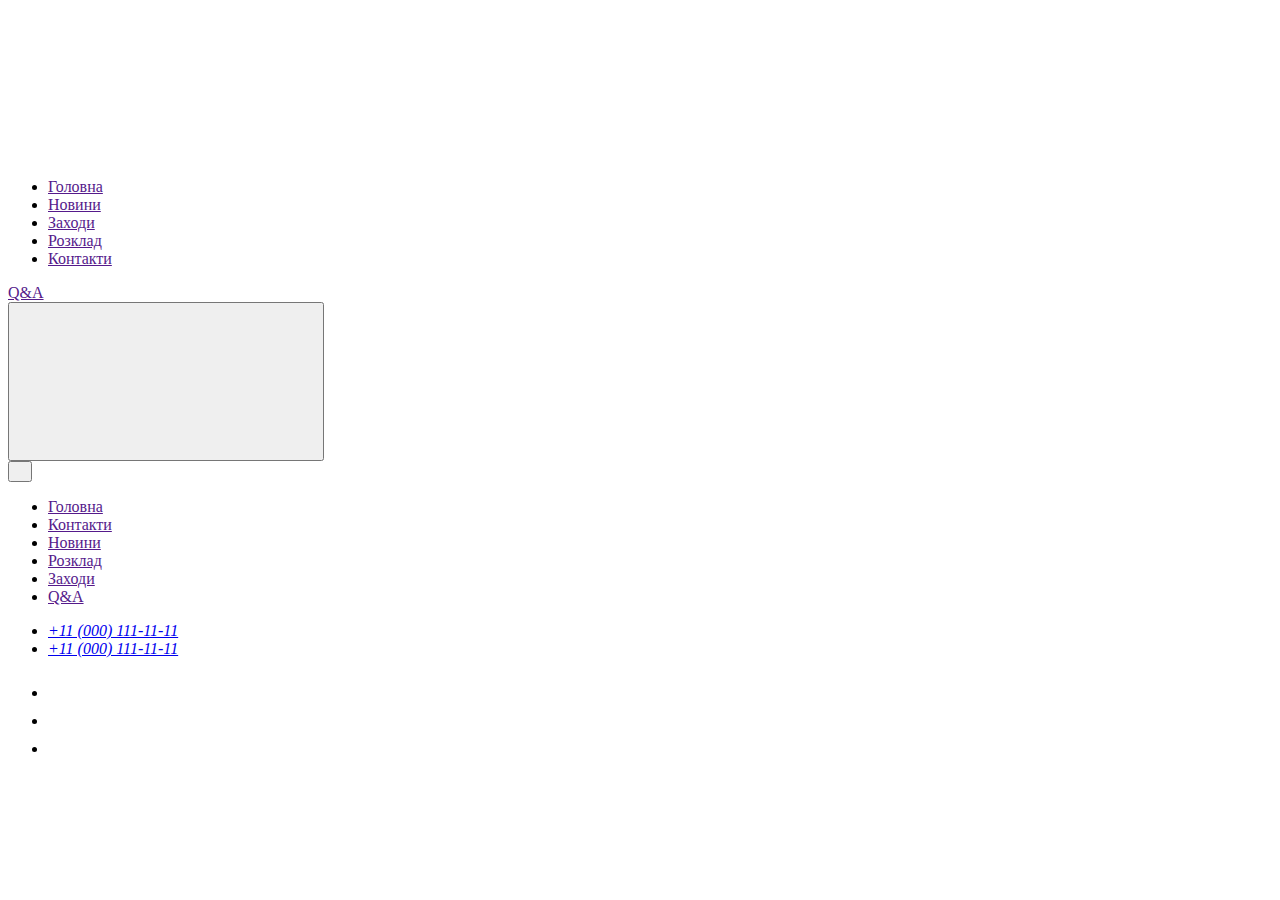
==== index.html @ d756baed "first commit" ====
<!DOCTYPE html>
<html lang="en">
  <head>
    <meta charset="UTF-8" />
    <meta name="viewport" content="width=device-width, initial-scale=1.0" />
    <title></title>
    <link rel="stylesheet" href="/elements\header\header.css" />
    <link rel="stylesheet" href="/global.css" />

    <script src="menu.js" type="module" defer></script>
  </head>
  <body>
    <header>
      <div class="header boxes-containers">
        <a href="">
          <svg class="logo-header header-margin">
            <use href="/svg/icons-main-page.svg#icon-logo-stroke"></use></svg
        ></a>

        <ul class="main-nav">
          <li><a class="main-nav-item" href="">Головна</a></li>
          <li><a class="main-nav-item" href="">Новини</a></li>
          <li><a class="main-nav-item" href="">Заходи</a></li>
          <li><a class="main-nav-item" href="">Розклад</a></li>
          <li><a class="main-nav-item" href="">Контакти</a></li>
        </ul>
        <a class="main-nav-item main-nav" href="">Q&A</a>
        <div>
          <button data-menu-open class="burger-button header-margin">
            <svg class="burger-svg">
              <use href="/svg/icons-main-page.svg#icon-burger"></use>
            </svg>
          </button>
        </div>
      </div>
      <!-- МЕНЮШКА -->
      <div class="mobile-menu" data-menu>
        <div class="mobile-menu-container">
          <button data-menu-close class="modal-butt butt-color" type="button">
            <svg class="close-svg" width="8" height="8">
              <use href="/svg/icons-main-page.svg#icon-cross"></use>
            </svg>
          </button>
          <nav>
            <ul class="mob-win-ul">
              <li>
                <a class="mob-win-nav" href="">Головна</a>
              </li>
              <li><a class="mob-win-nav" href="">Контакти</a></li>
              <li><a class="mob-win-nav" href="">Новини</a></li>

              <li><a class="mob-win-nav" href="">Розклад</a></li>

              <li><a class="mob-win-nav" href="">Заходи</a></li>

              <li><a class="mob-win-nav" href="">Q&A</a></li>
            </ul>
          </nav>
          <address>
            <ul class="modal-gap">
              <li>
                <a class="modal-num" href="tel:+110001111111"
                  >+11 (000) 111-11-11</a
                >
              </li>
              <li>
                <a class="modal-num" href="tel:+110001111111"
                  >+11 (000) 111-11-11</a
                >
              </li>
            </ul>
          </address>
          <ul class="menu-svg-list">
            <li>
              <a class="svg-sphere" href=""
                ><svg class="menu-svg" width="24" height="24">
                  <use href="/svg/icons-main-page.svg#icon-facebook"></use></svg
              ></a>
            </li>
            <li>
              <a class="svg-sphere" href=""
                ><svg class="menu-svg" width="24" height="24">
                  <use href="/svg/icons-main-page.svg#icon-insta"></use></svg
              ></a>
            </li>
            <li>
              <a class="svg-sphere" href=""
                ><svg class="menu-svg" width="24" height="24">
                  <use href="/svg/icons-main-page.svg#icon-telegram"></use></svg
              ></a>
            </li>
          </ul>
        </div>
      </div>
    </header>
  </body>
</html>
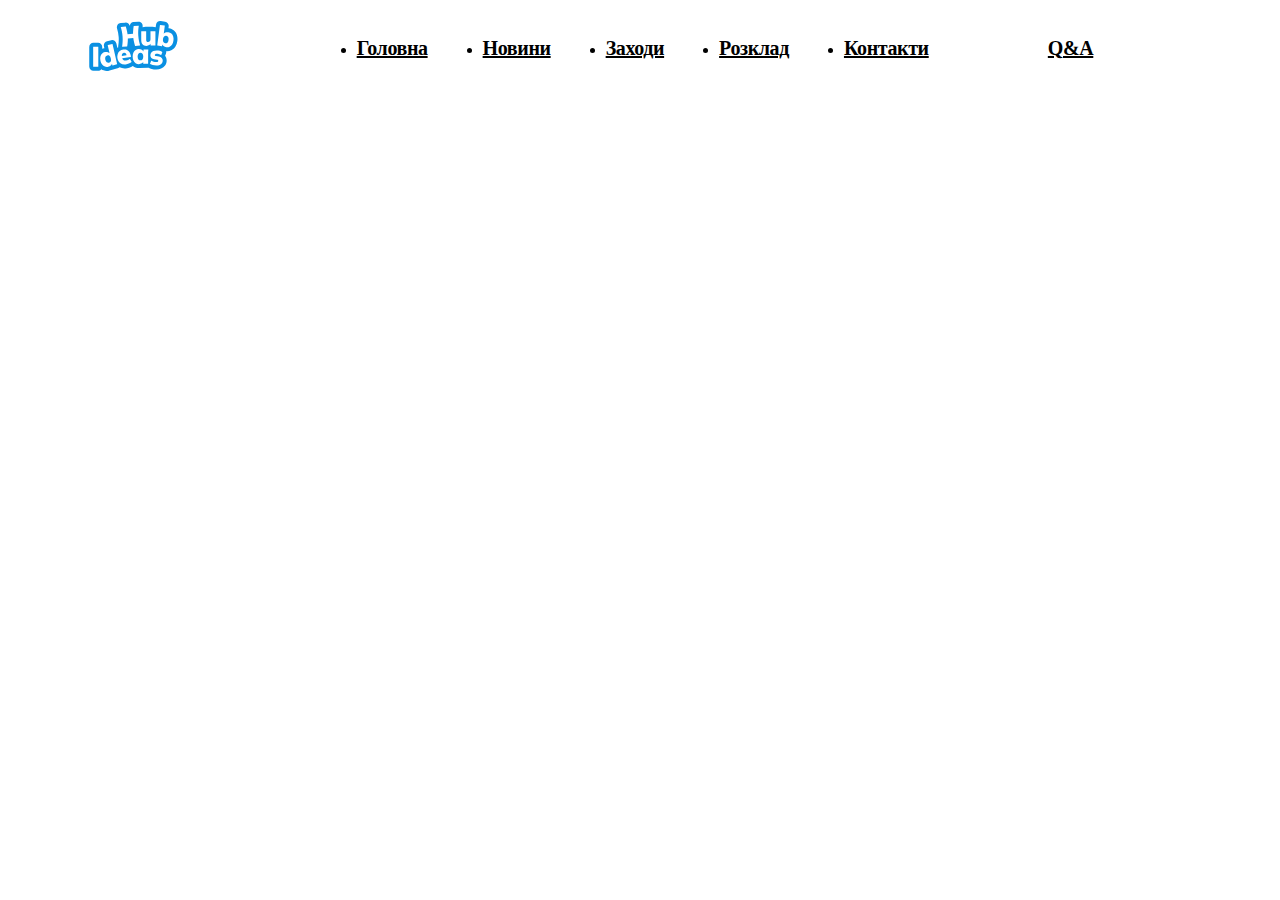
==== commit 8304a723: "icons" ====
--- a/index.html
+++ b/index.html
@@ -4,8 +4,8 @@
     <meta charset="UTF-8" />
     <meta name="viewport" content="width=device-width, initial-scale=1.0" />
     <title></title>
-    <link rel="stylesheet" href="/elements\header\header.css" />
-    <link rel="stylesheet" href="/global.css" />
+    <link rel="stylesheet" href="header.css" />
+    <link rel="stylesheet" href="global.css" />
 
     <script src="menu.js" type="module" defer></script>
   </head>
@@ -14,7 +14,7 @@
       <div class="header boxes-containers">
         <a href="">
           <svg class="logo-header header-margin">
-            <use href="/svg/icons-main-page.svg#icon-logo-stroke"></use></svg
+            <use href="icons-main-page.svg#icon-logo-stroke"></use></svg
         ></a>
 
         <ul class="main-nav">
@@ -28,7 +28,7 @@
         <div>
           <button data-menu-open class="burger-button header-margin">
             <svg class="burger-svg">
-              <use href="/svg/icons-main-page.svg#icon-burger"></use>
+              <use href="icons-main-page.svg#icon-burger"></use>
             </svg>
           </button>
         </div>
@@ -38,7 +38,7 @@
         <div class="mobile-menu-container">
           <button data-menu-close class="modal-butt butt-color" type="button">
             <svg class="close-svg" width="8" height="8">
-              <use href="/svg/icons-main-page.svg#icon-cross"></use>
+              <use href="icons-main-page.svg#icon-cross"></use>
             </svg>
           </button>
           <nav>
@@ -74,19 +74,19 @@
             <li>
               <a class="svg-sphere" href=""
                 ><svg class="menu-svg" width="24" height="24">
-                  <use href="/svg/icons-main-page.svg#icon-facebook"></use></svg
+                  <use href="icons-main-page.svg#icon-facebook"></use></svg
               ></a>
             </li>
             <li>
               <a class="svg-sphere" href=""
                 ><svg class="menu-svg" width="24" height="24">
-                  <use href="/svg/icons-main-page.svg#icon-insta"></use></svg
+                  <use href="icons-main-page.svg#icon-insta"></use></svg
               ></a>
             </li>
             <li>
               <a class="svg-sphere" href=""
                 ><svg class="menu-svg" width="24" height="24">
-                  <use href="/svg/icons-main-page.svg#icon-telegram"></use></svg
+                  <use href="icons-main-page.svg#icon-telegram"></use></svg
               ></a>
             </li>
           </ul>
--- a/header.css
+++ b/header.css
@@ -0,0 +1,215 @@
+.header {
+  background-color: white;
+
+  height: 40px;
+
+  display: flex;
+  align-items: center;
+  justify-content: space-between;
+}
+@media screen and (min-width: 768px) {
+  .header {
+    height: 80px;
+    padding: 0;
+    justify-content: space-around;
+  }
+}
+.header-margin {
+  margin: 0 20px;
+}
+.burger-svg {
+  fill: #4190de;
+  stroke: #4190de;
+  height: 40px;
+}
+.burger-button {
+  background-color: white;
+  border: none;
+  width: 30px;
+  height: 20px;
+  display: flex;
+  justify-content: center;
+  align-items: center;
+}
+.burger-svg:focus {
+  fill: black;
+}
+@media screen and (min-width: 768px) {
+  .burger-button {
+    display: none;
+  }
+}
+.main-nav-item {
+  font-weight: 600;
+  font-size: 13px;
+  letter-spacing: -0.02em;
+  text-align: center;
+  color: #000;
+}
+.main-nav-item:focus,
+.main-nav-item:hover {
+  color: #4190de;
+}
+@media screen and (min-width: 1158px) {
+  .main-nav-item {
+    font-size: 20px;
+  }
+}
+.main-nav {
+  display: none;
+}
+@media screen and (min-width: 768px) {
+  .main-nav {
+    display: flex;
+    gap: 16px;
+  }
+}
+@media screen and (min-width: 1158px) {
+  .main-nav {
+    gap: 55px;
+  }
+}
+.logo-header {
+  width: 40px;
+  height: 23px;
+}
+@media screen and (min-width: 768px) {
+  .logo-header {
+    width: 90px;
+    height: 50px;
+  }
+}
+/* MOBILE MENU */
+.modal-butt:hover > .close-svg {
+  fill: #ffffff;
+}
+.modal-butt:focus > .close-svg {
+  fill: #ffffff;
+}
+.modal-butt {
+  position: absolute;
+  top: 24px;
+  right: 24px;
+  width: 24px;
+  height: 24px;
+
+  border-radius: 50%;
+  display: flex;
+  align-items: center;
+  justify-content: center;
+  background-color: #e7e9fc;
+  border: 1px solid rgba(0, 0, 0, 0.1);
+  padding: 0;
+  cursor: pointer;
+  transition: background-color 250ms cubic-bezier(0.4, 0, 0.2, 1),
+    border 250ms cubic-bezier(0.4, 0, 0.2, 1);
+}
+.butt-color {
+  background-color: white;
+}
+.mob-win-nav:focus,
+.mob-win-nav:hover {
+  color: #4190de;
+}
+.mob-win-nav {
+  font-weight: 700;
+  font-size: 26px;
+  line-height: 1.33333;
+  letter-spacing: 0.02em;
+  color: #000;
+
+  letter-spacing: 0.02em;
+}
+
+.mob-win-ul {
+  display: flex;
+  flex-wrap: wrap;
+  gap: 40px;
+}
+
+.modal-gap {
+  display: flex;
+  flex-direction: column;
+  gap: 24px;
+}
+.modal-num {
+  font-weight: 500;
+  font-size: 20px;
+  line-height: 1.2;
+  letter-spacing: 0.02em;
+  font-style: normal;
+
+  color: #4190de;
+}
+.modal-num:focus,
+.modal-num:hover {
+  color: black;
+}
+.modal-butt:focus {
+  border: none;
+  background-color: #4190de;
+}
+.modal-butt:hover {
+  border: none;
+  background-color: #4190de;
+}
+
+.mobile-menu {
+  position: fixed;
+  top: 0;
+  display: flex;
+  justify-content: center;
+  left: 0;
+  width: 100%;
+  height: 100%;
+  background-color: white;
+  opacity: 0;
+  visibility: hidden;
+  pointer-events: none;
+  padding: 10px;
+
+  transition: opacity 250ms cubic-bezier(0.4, 0, 0.2, 1),
+    visibility 250ms cubic-bezier(0.4, 0, 0.2, 1);
+}
+
+.mobile-menu.is-open {
+  opacity: 1;
+  visibility: visible;
+  pointer-events: auto;
+}
+
+.mobile-menu-container {
+  position: relative;
+  padding-top: 72px;
+  padding-bottom: 40px;
+
+  display: flex;
+  flex-direction: column;
+  justify-content: space-evenly;
+  max-width: 320px;
+  height: 100%;
+}
+
+@media screen and (min-width: 768px) {
+  .mobile-menu {
+    display: none;
+  }
+}
+
+.menu-svg-list {
+  display: flex;
+  justify-content: space-around;
+}
+
+.menu-svg {
+  fill: white;
+}
+.svg-sphere {
+  width: 40px;
+  height: 40px;
+  border-radius: 50%;
+  background-color: #4190de;
+  display: flex;
+  justify-content: center;
+  align-items: center;
+}
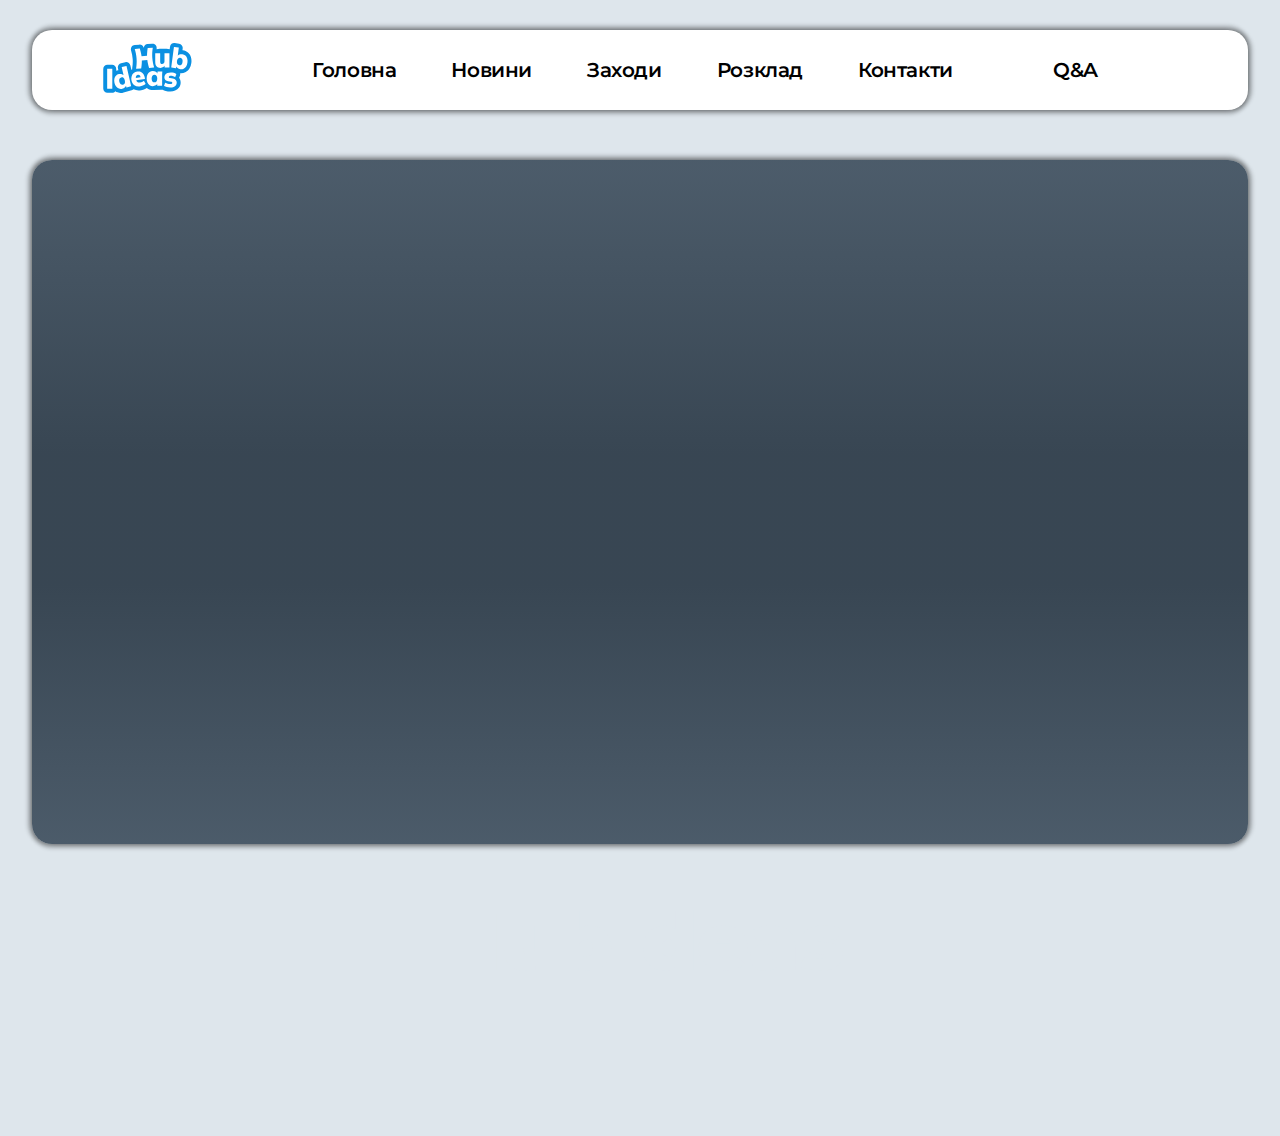
==== commit 7798276a: "+ body" ====
--- a/index.html
+++ b/index.html
@@ -92,6 +92,15 @@
           </ul>
         </div>
       </div>
-    </header>
+    </header><main>
+        <section class="boxes-containers hero-section-container"></section>
+      <div>
+        <h1 class="hero-section-h">HubIdeas</h1>
+        <p class="hero-section-p">
+          Молодіжний центр Зміївської громади. Освіта та дозвілля, простір для
+          заходів, коворкінг.
+        </p>
+      </div>
+    </section></main>
   </body>
 </html>
--- a/header.css
+++ b/header.css
@@ -213,3 +213,105 @@
   justify-content: center;
   align-items: center;
 }
+/*  */
+/*  */
+/*  */
+/*  */
+/*  */
+/*  */
+/* СЕКЦИЯ ХИРО */
+/* 
+ /* */
+
+/*  */
+/*  */
+/*  */
+/*  */
+.hero-section-container {
+  padding-bottom: 66.65%;
+  padding-top: 66.65%;
+  display: flex;
+  justify-content: center;
+  width: 100%;
+  background-image: linear-gradient(
+      180deg,
+      rgba(50, 67, 83, 0.85) 1.67%,
+      rgba(27, 42, 56, 0.85) 43%,
+      rgba(27, 42, 56, 0.85) 62%,
+      rgba(50, 67, 83, 0.85) 100%
+    ),
+    url("/images/mobile-cover.jpg");
+  background-size: cover;
+  background-position: center;
+  position: relative;
+  overflow: hidden;
+}
+@media screen and (min-width: 768px) {
+  .hero-section-container {
+    padding-bottom: 28.125%;
+    padding-top: 28.125%;
+    background-image: linear-gradient(
+        180deg,
+        rgba(50, 67, 83, 0.85) 1.67%,
+        rgba(27, 42, 56, 0.85) 43%,
+        rgba(27, 42, 56, 0.85) 62%,
+        rgba(50, 67, 83, 0.85) 100%
+      ),
+      url("/images/tablet-cover.jpg");
+  }
+}
+
+@media screen and (min-width: 1158px) {
+  .hero-section-container {
+    background-image: linear-gradient(
+        180deg,
+        rgba(50, 67, 83, 0.85) 1.67%,
+        rgba(27, 42, 56, 0.85) 43%,
+        rgba(27, 42, 56, 0.85) 62%,
+        rgba(50, 67, 83, 0.85) 100%
+      ),
+      url("/images/desktop-cover.jpg");
+  }
+}
+
+.hero-section-h {
+  margin-bottom: 15px;
+  font-weight: 900;
+  font-size: 24px;
+  line-height: 1.2;
+  text-align: center;
+  color: #dee6ec;
+}
+@media screen and (min-width: 768px) {
+  .hero-section-h {
+    margin-bottom: 20px;
+
+    font-size: 42px;
+  }
+}
+@media screen and (min-width: 1158px) {
+  .hero-section-h {
+    font-size: 80px;
+  }
+}
+.hero-section-p {
+  width: 200px;
+  font-weight: 600;
+  font-size: 14px;
+  line-height: 1.2;
+  text-align: center;
+  color: #dee6ec;
+}
+@media screen and (min-width: 768px) {
+  .hero-section-p {
+    font-weight: 600;
+    font-size: 21px;
+    width: 580px;
+  }
+}
+@media screen and (min-width: 1158px) {
+  .hero-section-p {
+    font-size: 40px;
+    width: 1130px;
+  }
+}
--- a/global.css
+++ b/global.css
@@ -0,0 +1,45 @@
+@import url("https://fonts.googleapis.com/css2?family=Montserrat:ital,wght@0,100..900;1,100..900&display=swap");
+* {
+  font-family: "Montserrat", sans-serif;
+  margin: 0;
+}
+body {
+  padding: 16px;
+  display: flex;
+  flex-wrap: wrap;
+  background-color: #dee6ec;
+  justify-content: center;
+}
+.boxes-containers {
+  border-radius: 20px;
+  box-shadow: 0 4px 4px 0 rgba(0, 0, 0, 0.25), 0 -4px 4px 0 rgba(0, 0, 0, 0.25),
+    -4px 0 4px 0 rgba(0, 0, 0, 0.25), 4px 0 4px 0 rgba(0, 0, 0, 0.25);
+  width: 95vw;
+  margin-bottom: 20px;
+}
+@media screen and (min-width: 768px) {
+  .boxes-containers {
+    width: 95vw;
+    margin-bottom: 25px;
+  }
+}
+@media screen and (min-width: 1158px) {
+  .boxes-containers {
+    width: 95vw;
+    margin-bottom: 50px;
+  }
+  body {
+    padding: 30px;
+  }
+}
+
+img {
+  display: block;
+}
+ul,
+ol,
+a {
+  text-decoration: none;
+  list-style-type: none;
+  padding: 0;
+}
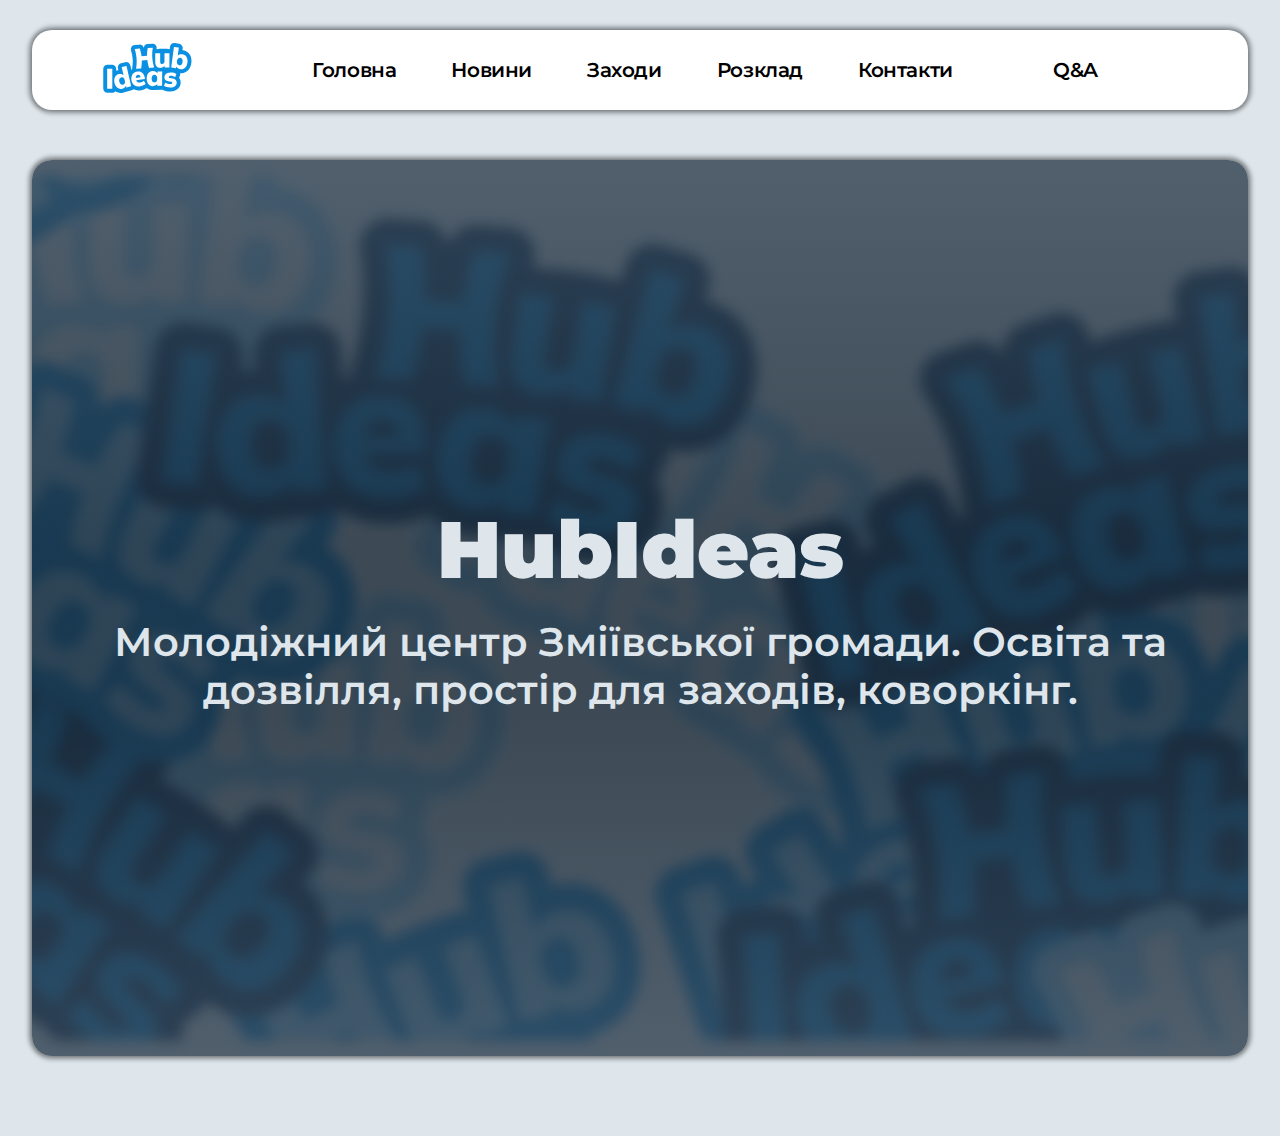
==== commit 833427a6: "hero fixed" ====
--- a/index.html
+++ b/index.html
@@ -92,15 +92,17 @@
           </ul>
         </div>
       </div>
-    </header><main>
-        <section class="boxes-containers hero-section-container"></section>
-      <div>
-        <h1 class="hero-section-h">HubIdeas</h1>
-        <p class="hero-section-p">
-          Молодіжний центр Зміївської громади. Освіта та дозвілля, простір для
-          заходів, коворкінг.
-        </p>
-      </div>
-    </section></main>
+    </header>
+    <main>
+      <section class="boxes-containers hero-section-container">
+        <div>
+          <h1 class="hero-section-h">HubIdeas</h1>
+          <p class="hero-section-p">
+            Молодіжний центр Зміївської громади. Освіта та дозвілля, простір для
+            заходів, коворкінг.
+          </p>
+        </div>
+      </section>
+    </main>
   </body>
 </html>
--- a/header.css
+++ b/header.css
@@ -275,6 +275,7 @@
 }
 
 .hero-section-h {
+  z-index: 9;
   margin-bottom: 15px;
   font-weight: 900;
   font-size: 24px;
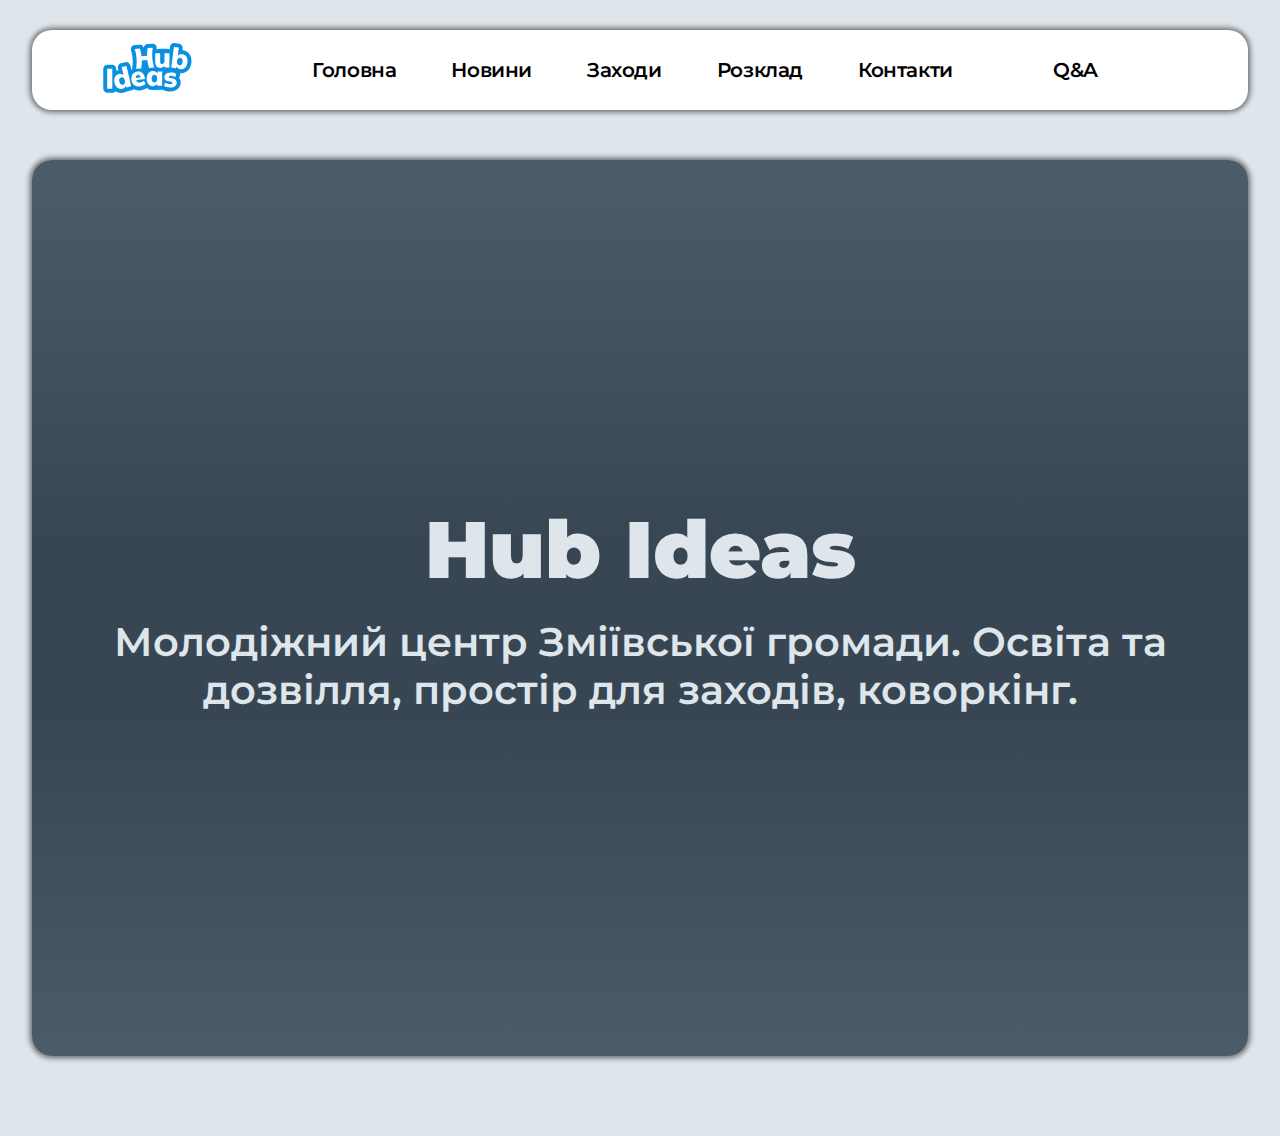
==== commit 3719564d: "space" ====
--- a/index.html
+++ b/index.html
@@ -96,7 +96,7 @@
     <main>
       <section class="boxes-containers hero-section-container">
         <div>
-          <h1 class="hero-section-h">HubIdeas</h1>
+          <h1 class="hero-section-h">Hub Ideas</h1>
           <p class="hero-section-p">
             Молодіжний центр Зміївської громади. Освіта та дозвілля, простір для
             заходів, коворкінг.
--- a/header.css
+++ b/header.css
@@ -21,12 +21,14 @@
   fill: #4190de;
   stroke: #4190de;
   height: 40px;
+  width: 40px;
 }
 .burger-button {
   background-color: white;
+
   border: none;
-  width: 30px;
-  height: 20px;
+  width: 40px;
+  height: 40px;
   display: flex;
   justify-content: center;
   align-items: center;
@@ -173,6 +175,7 @@
 }
 
 .mobile-menu.is-open {
+  z-index: 100;
   opacity: 1;
   visibility: visible;
   pointer-events: auto;
@@ -240,7 +243,7 @@
       rgba(27, 42, 56, 0.85) 62%,
       rgba(50, 67, 83, 0.85) 100%
     ),
-    url("/images/mobile-cover.jpg");
+    url("mobile-cover.jpg");
   background-size: cover;
   background-position: center;
   position: relative;
@@ -257,7 +260,7 @@
         rgba(27, 42, 56, 0.85) 62%,
         rgba(50, 67, 83, 0.85) 100%
       ),
-      url("/images/tablet-cover.jpg");
+      url("tablet-cover.jpg");
   }
 }
 
@@ -270,12 +273,11 @@
         rgba(27, 42, 56, 0.85) 62%,
         rgba(50, 67, 83, 0.85) 100%
       ),
-      url("/images/desktop-cover.jpg");
+      url("desktop-cover.jpg");
   }
 }
 
 .hero-section-h {
-  z-index: 9;
   margin-bottom: 15px;
   font-weight: 900;
   font-size: 24px;
--- a/global.css
+++ b/global.css
@@ -19,13 +19,11 @@
 }
 @media screen and (min-width: 768px) {
   .boxes-containers {
-    width: 95vw;
     margin-bottom: 25px;
   }
 }
 @media screen and (min-width: 1158px) {
   .boxes-containers {
-    width: 95vw;
     margin-bottom: 50px;
   }
   body {
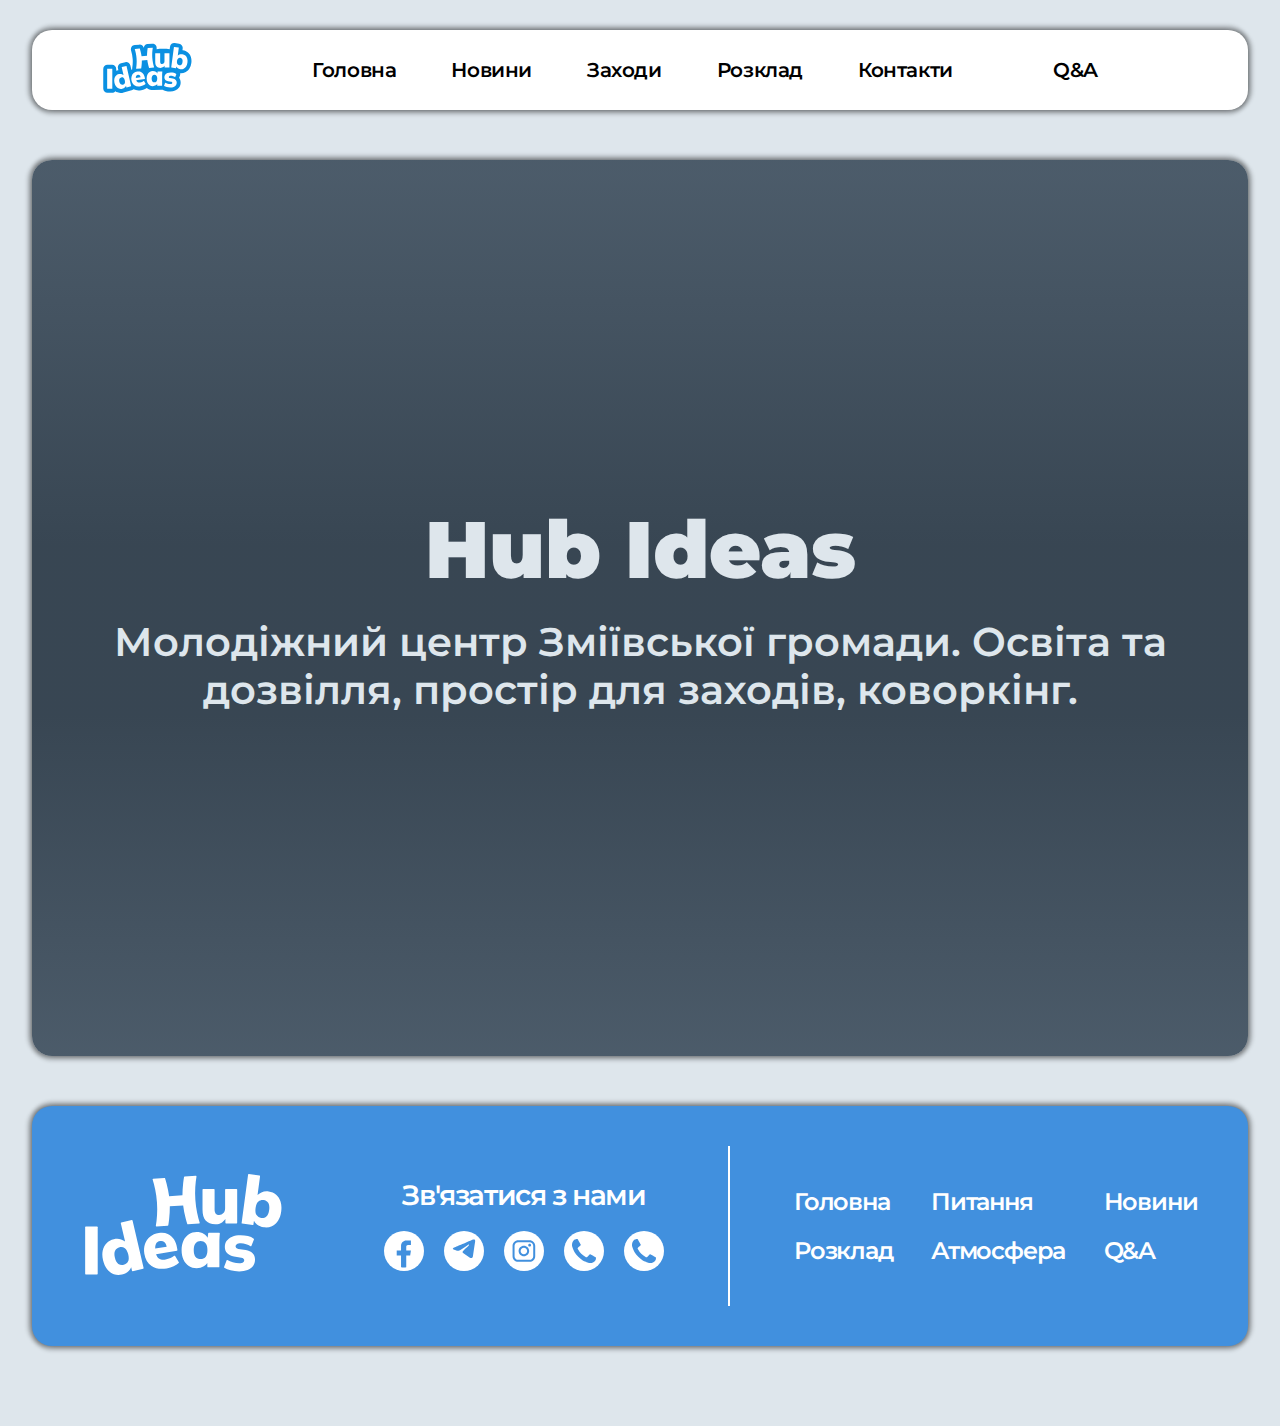
==== commit 13e40d6c: "+footer" ====
--- a/index.html
+++ b/index.html
@@ -3,11 +3,12 @@
   <head>
     <meta charset="UTF-8" />
     <meta name="viewport" content="width=device-width, initial-scale=1.0" />
-    <title></title>
+    <title>Hub Ideas</title>
     <link rel="stylesheet" href="header.css" />
     <link rel="stylesheet" href="global.css" />
 
-    <script src="menu.js" type="module" defer></script>
+    <script src="menu.js" defer></script>
+    <script src="menu-footer.js" defer></script>
   </head>
   <body>
     <header>
@@ -104,5 +105,131 @@
         </div>
       </section>
     </main>
+    <footer class="footer-section boxes-containers">
+      <a href="">
+        <svg class="logo-footer">
+          <use href="icons-main-page.svg#icon-logo"></use></svg
+      ></a>
+      <div class="footer-content-container">
+        <div>
+          <p class="contact-us-p">Зв'язатися з нами</p>
+          <ul class="footer-media">
+            <li class="footer-media-orb">
+              <a class="footer-orb-resize" href=""
+                ><svg class="footer-svg footer-svg-facebook">
+                  <use href="icons-main-page.svg#icon-facebook"></use></svg
+              ></a>
+            </li>
+            <li class="footer-media-orb">
+              <a class="footer-orb-resize" href=""
+                ><svg class="footer-svg footer-svg-telegram">
+                  <use href="icons-main-page.svg#icon-telegram"></use></svg
+              ></a>
+            </li>
+            <li class="footer-media-orb">
+              <a class="footer-orb-resize" href=""
+                ><svg class="footer-svg footer-svg-insta">
+                  <use href="icons-main-page.svg#icon-insta"></use></svg
+              ></a>
+            </li>
+            <li class="footer-media-orb">
+              <a class="footer-orb-resize" href=""
+                ><svg class="footer-svg footer-svg-phone">
+                  <use href="icons-main-page.svg#icon-phone"></use></svg
+              ></a>
+            </li>
+            <li class="footer-media-orb">
+              <a class="footer-orb-resize" href=""
+                ><svg class="footer-svg footer-svg-phone">
+                  <use href="icons-main-page.svg#icon-phone"></use></svg
+              ></a>
+            </li>
+          </ul>
+        </div>
+        <div class="dissconnect-stick"></div>
+        <div class="footer-media-collumns">
+          <ul class="footer-media-list">
+            <li><a class="footer-media-item" href="">Головна</a></li>
+            <li><a class="footer-media-item" href="">Розклад</a></li>
+          </ul>
+          <ul class="footer-media-list">
+            <li><a class="footer-media-item" href="">Питання</a></li>
+            <li><a class="footer-media-item" href="">Атмосфера</a></li>
+          </ul>
+          <ul class="footer-media-list">
+            <li><a class="footer-media-item" href="">Новини</a></li>
+            <li><a class="footer-media-item" href="">Q&A</a></li>
+          </ul>
+        </div>
+      </div>
+      <button data-menu-open-footer class="burger-button-footer">
+        <svg class="burger-svg-footer">
+          <use href="icons-main-page.svg#icon-burger"></use>
+        </svg>
+      </button>
+      <!-- МЕНЮШКА -->
+      <div class="mobile-menu" data-menu-footer>
+        <div class="mobile-menu-container">
+          <button
+            data-menu-close-footer
+            class="modal-butt butt-color"
+            type="button"
+          >
+            <svg class="close-svg" width="8" height="8">
+              <use href="icons-main-page.svg#icon-cross"></use>
+            </svg>
+          </button>
+          <nav>
+            <ul class="mob-win-ul">
+              <li>
+                <a class="mob-win-nav" href="">Головна</a>
+              </li>
+              <li><a class="mob-win-nav" href="">Контакти</a></li>
+              <li><a class="mob-win-nav" href="">Новини</a></li>
+
+              <li><a class="mob-win-nav" href="">Розклад</a></li>
+
+              <li><a class="mob-win-nav" href="">Заходи</a></li>
+
+              <li><a class="mob-win-nav" href="">Q&A</a></li>
+            </ul>
+          </nav>
+          <address>
+            <ul class="modal-gap">
+              <li>
+                <a class="modal-num" href="tel:+110001111111"
+                  >+11 (000) 111-11-11</a
+                >
+              </li>
+              <li>
+                <a class="modal-num" href="tel:+110001111111"
+                  >+11 (000) 111-11-11</a
+                >
+              </li>
+            </ul>
+          </address>
+          <ul class="menu-svg-list">
+            <li>
+              <a class="svg-sphere" href=""
+                ><svg class="menu-svg" width="24" height="24">
+                  <use href="icons-main-page.svg#icon-facebook"></use></svg
+              ></a>
+            </li>
+            <li>
+              <a class="svg-sphere" href=""
+                ><svg class="menu-svg" width="24" height="24">
+                  <use href="icons-main-page.svg#icon-insta"></use></svg
+              ></a>
+            </li>
+            <li>
+              <a class="svg-sphere" href=""
+                ><svg class="menu-svg" width="24" height="24">
+                  <use href="icons-main-page.svg#icon-telegram"></use></svg
+              ></a>
+            </li>
+          </ul>
+        </div>
+      </div>
+    </footer>
   </body>
 </html>
--- a/header.css
+++ b/header.css
@@ -318,3 +318,195 @@
     width: 1130px;
   }
 }
+
+/* footer */
+.footer-section {
+  display: flex;
+  justify-content: space-around;
+  align-items: center;
+  height: 60px;
+  background-color: #4190de;
+}
+@media screen and (min-width: 768px) {
+  .footer-section {
+    height: 144px;
+  }
+}
+@media screen and (min-width: 1158px) {
+  .footer-section {
+    height: 240px;
+  }
+}
+.burger-svg-footer {
+  fill: #ffff;
+  stroke: #ffff;
+  height: 40px;
+  width: 40px;
+}
+.burger-button-footer {
+  background-color: #4190de;
+  border: none;
+  width: 40px;
+  height: 40px;
+  display: flex;
+  justify-content: center;
+  align-items: center;
+}
+.burger-svg:focus {
+  fill: black;
+}
+@media screen and (min-width: 768px) {
+  .burger-button-footer {
+    display: none;
+  }
+}
+
+/* still footer */
+
+.footer-content-container {
+  display: none;
+  gap: 60px;
+  align-items: center;
+  justify-content: space-around;
+}
+@media screen and (min-width: 768px) {
+  .footer-content-container {
+    display: flex;
+    gap: 5vw;
+    justify-content: space-around;
+  }
+}
+.footer-media-collumns {
+  display: flex;
+  gap: 3vw;
+}
+.footer-media-list {
+  display: flex;
+  gap: 25px;
+  flex-direction: column;
+}
+@media screen and (min-width: 1158px) {
+  .footer-media-list {
+  }
+}
+.footer-media-item {
+  font-weight: 600;
+  font-size: 11px;
+  line-height: 1;
+  letter-spacing: -0.05em;
+  text-align: center;
+  color: #fff;
+}
+@media screen and (min-width: 1158px) {
+  .footer-media-item {
+    font-size: 24px;
+  }
+}
+.dissconnect-stick {
+  height: 80px;
+  width: 1px;
+  background-color: white;
+}
+@media screen and (min-width: 1158px) {
+  .dissconnect-stick {
+    height: 160px;
+    width: 2px;
+  }
+}
+.contact-us-p {
+  font-weight: 600;
+  font-size: 14px;
+  line-height: 1;
+  letter-spacing: -0.05em;
+  text-align: center;
+  color: #fff;
+  margin-bottom: 12px;
+}
+@media screen and (min-width: 1158px) {
+  .contact-us-p {
+    margin-bottom: 22px;
+
+    font-size: 28px;
+  }
+}
+.footer-media {
+  display: flex;
+  gap: 20px;
+  justify-content: space-between;
+}
+.footer-media-orb {
+  width: 20px;
+  height: 20px;
+  border-radius: 50%;
+  display: flex;
+  justify-content: center;
+  align-items: center;
+  background-color: #fff;
+}
+@media screen and (min-width: 1158px) {
+  .footer-media-orb {
+    width: 40px;
+    height: 40px;
+  }
+}
+.footer-svg {
+  fill: #4190de;
+  stroke: none;
+}
+.footer-svg-facebook {
+  width: 8px;
+  height: 15px;
+}
+
+.footer-svg-phone {
+  width: 12px;
+  height: 12px;
+}
+.footer-svg-telegram {
+  width: 12px;
+  height: 10px;
+}
+.footer-svg-insta {
+  width: 12px;
+  height: 12px;
+}
+@media screen and (min-width: 1158px) {
+  .footer-svg-facebook {
+    width: 16px;
+    height: 30px;
+  }
+  .footer-svg-insta {
+    width: 24px;
+    height: 24px;
+  }
+  .footer-svg-telegram {
+    width: 24px;
+    height: 20px;
+  }
+  .footer-svg-phone {
+    width: 24px;
+    height: 24px;
+  }
+}
+.logo-footer {
+  width: 82px;
+  height: 40px;
+  fill: white;
+}
+@media screen and (min-width: 768px) {
+  .logo-footer {
+    width: 100px;
+    height: 52px;
+  }
+}
+@media screen and (min-width: 1158px) {
+  .logo-footer {
+    width: 200px;
+    height: 101px;
+  }
+}
+@media screen and (min-width: 1158px) {
+  .footer-orb-resize {
+    height: 24px;
+  }
+}
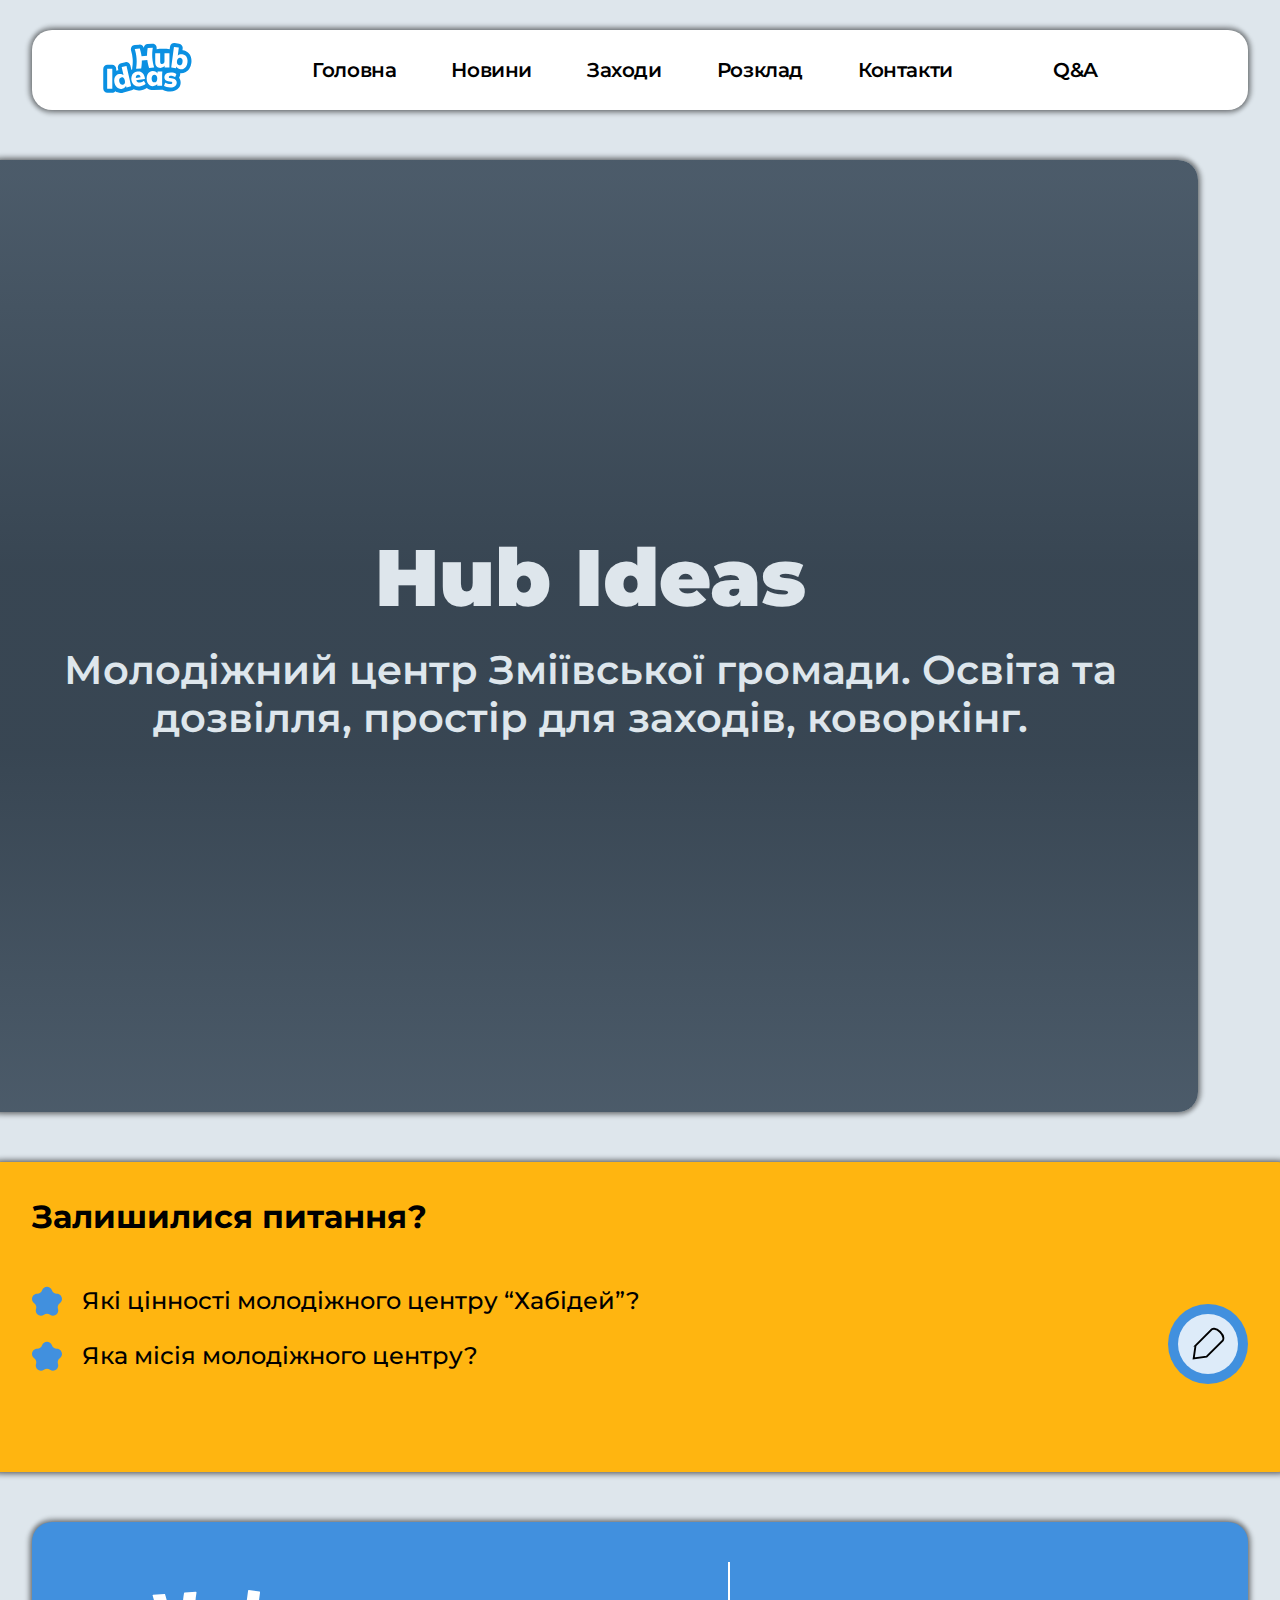
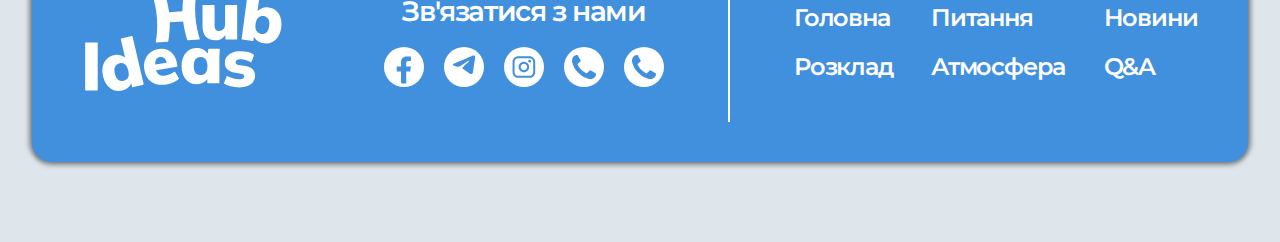
==== commit 96f886dd: "+question section" ====
--- a/index.html
+++ b/index.html
@@ -102,6 +102,44 @@
             Молодіжний центр Зміївської громади. Освіта та дозвілля, простір для
             заходів, коворкінг.
           </p>
+        </div>
+      </section>
+      <section class="question-section boxes-containers">
+        <h3 class="question-section-h">Залишилися питання?</h3>
+        <div class="question-section-pen-flex">
+          <div class="question-section-flexbox">
+            <ul class="question-section-inscription">
+              <li class="question-section-item">
+                <svg class="question-star-svg" width="20" height="20">
+                  <use href="/svg/icons-main-page.svg#icon-star"></use>
+                </svg>
+              </li>
+              <li class="question-section-item">
+                <p class="question-section-p">
+                  Які цінності молодіжного центру “Хабідей”?
+                </p>
+              </li>
+            </ul>
+            <ul
+              class="question-section-inscription question-section-item-margin"
+            >
+              <li class="question-section-item">
+                <svg class="question-star-svg" width="20" height="20">
+                  <use href="/svg/icons-main-page.svg#icon-star"></use>
+                </svg>
+              </li>
+              <li class="question-section-item">
+                <p class="question-section-p">Яка місія молодіжного центру?</p>
+              </li>
+            </ul>
+          </div>
+          <a href="" class="question-section-big-orb">
+            <div class="question-section-small-orb">
+              <svg class="question-pen-svg" width="20" height="50">
+                <use href="/svg/icons-main-page.svg#icon-pen"></use>
+              </svg>
+            </div>
+          </a>
         </div>
       </section>
     </main>
--- a/header.css
+++ b/header.css
@@ -510,3 +510,182 @@
     height: 24px;
   }
 }
+.footer-media-orb:hover {
+  background-color: #a0aec1;
+}
+.footer-media-item:hover {
+  color: #a0aec1;
+}
+.question-section {
+  background-color: #ffb510;
+  height: 240px;
+
+  align-items: center;
+  padding: 32px 5px 32px 5px;
+}
+@media screen and (min-width: 768px) {
+  .question-section {
+    height: 200px;
+    padding: 20px 45px 20px 45px;
+  }
+}
+
+.question-section-p {
+  font-weight: 500;
+  font-size: 12px;
+  line-height: 1.2;
+  color: #000;
+  text-align: center;
+}
+.question-star-svg {
+  fill: #4190de;
+}
+@media screen and (min-width: 768px) {
+  .question-section-p {
+    font-size: 18px;
+  }
+}
+@media screen and (min-width: 1158px) {
+  .question-section {
+    height: 240px;
+    padding: 35px 50px 35px 50px;
+  }
+  .question-section-p {
+    font-size: 24px;
+  }
+}
+
+@media screen and (min-width: 768px) {
+  .question-star-svg {
+    width: 25px;
+    height: 25px;
+  }
+}
+@media screen and (min-width: 1158px) {
+  .question-star-svg {
+    width: 30px;
+    height: 30px;
+  }
+}
+
+.question-section-inscription {
+  display: flex;
+  flex-direction: column;
+  gap: 20px;
+}
+@media screen and (min-width: 768px) {
+  .question-section-inscription {
+    flex-direction: row;
+  }
+}
+.question-section-item-margin {
+  margin-bottom: 30px;
+}
+.question-section-flexbox {
+  display: flex;
+  align-items: center;
+  gap: 10px;
+  flex-direction: column;
+}
+@media screen and (min-width: 768px) {
+  .question-section-flexbox {
+    gap: 25px;
+    align-items: start;
+  }
+}
+
+.question-section-small-orb {
+  height: 30px;
+  width: 30px;
+  border-radius: 50%;
+  background-color: #ddebf9;
+  display: flex;
+  justify-content: center;
+  align-items: center;
+}
+.question-section-big-orb {
+  height: 40px;
+  display: flex;
+  align-items: center;
+  justify-content: center;
+  border-radius: 50%;
+  width: 40px;
+  background-color: #4190de;
+}
+@media screen and (min-width: 768px) {
+  .question-section-big-orb {
+    height: 60px;
+    width: 60px;
+  }
+  .question-section-small-orb {
+    height: 45px;
+    width: 45px;
+  }
+}
+
+@media screen and (min-width: 1158px) {
+  .question-section-big-orb {
+    height: 80px;
+    width: 80px;
+  }
+  .question-section-small-orb {
+    height: 60px;
+    width: 60px;
+  }
+}
+
+.question-section-h {
+  margin-bottom: 28px;
+  text-align: center;
+}
+@media screen and (min-width: 768px) {
+  .question-section-h {
+    margin-bottom: 50px;
+    font-size: 26px;
+  }
+}
+@media screen and (min-width: 768px) {
+  .question-section-h {
+    text-align: left;
+    font-size: 32px;
+  }
+}
+.question-pen-svg {
+  stroke: black;
+  fill: none;
+}
+@media screen and (min-width: 768px) {
+  .question-pen-svg {
+    width: 27px;
+    height: 67px;
+  }
+}
+@media screen and (min-width: 1158px) {
+  .question-pen-svg {
+    width: 33px;
+    height: 75px;
+  }
+}
+
+.question-section-big-orb:hover {
+  background-color: #3776b5;
+}
+.question-section-small-orb:hover {
+  background-color: #d4e3f2;
+}
+.question-section-pen-flex {
+  display: flex;
+  flex-direction: column;
+  justify-content: space-between;
+  align-items: center;
+}
+@media screen and (min-width: 768px) {
+  .question-section-pen-flex {
+    flex-direction: row;
+  }
+}
+.question-section-item {
+  display: flex;
+  align-items: center;
+  justify-content: center;
+}
